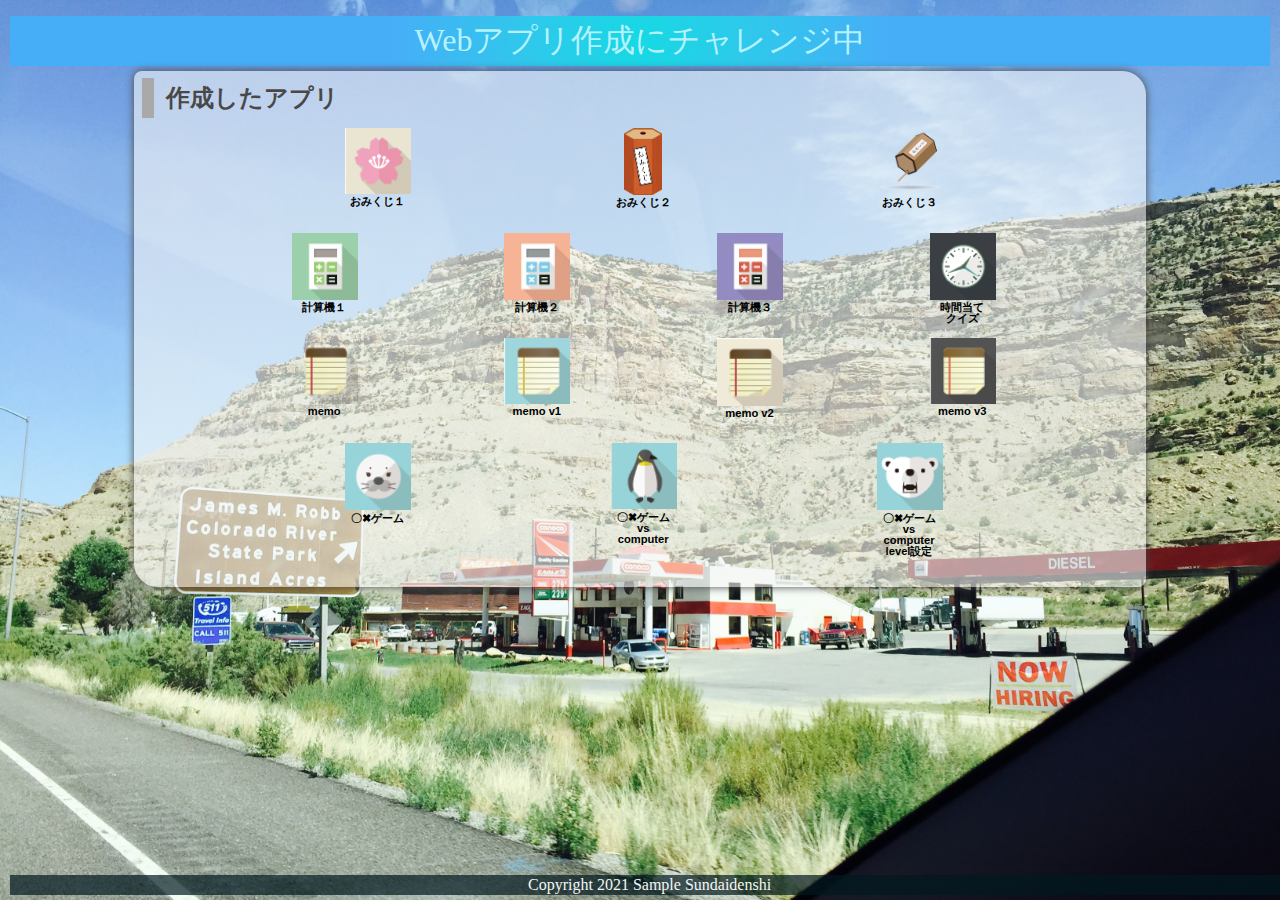
==== index.html @ 8bd03910 "Add files via upload" ====
<!DOCTYPE html>
<html lang="ja">
  <head>
    <meta charset="UTF-8">
    <meta name="viewport" content="width=device-width, initial-scale=1.0">
    <title>先生のサンプルです</title>
    <meta name="description" content="先生のサンプル（ゲーム）">

    <link rel="icon" href="favicon.ico">
    <link rel="stylesheet" href="css/index.css">
  </head>

  <body>
    <!-- 見出し（みだし） -->
    <header class = "header">
      <h1>Webアプリ作成にチャレンジ中</h1>
    </header>
    
    <!-- 作成したアプリ -->
    <section class="container01">
      <h2>作成したアプリ</h2>
      <div class = "game">

        <div class="container01-01">
          <div class="item01">
            <a href="01_omikuji/omikuji.html" title="今日の運勢を占うゲームです。"><img src="img/sakura.jpg" alt="おみくじ１"><br>おみくじ１</a>
          </div>
          <div class="item01">
            <a href="01_omikuji 2/omikuji.html" title="音付きです。"><img src="img/omikuji2.png" alt="おみくじ２" class="img_omikuji2"><br>おみくじ２</a>
          </div>
          <div class="item01">
            <a href="01_omikuji3/omikuji.html" title="テキストも画像です。"><img src="img/omikuji3.png" alt="おみくじ３"><br>おみくじ３</a>
          </div>
         
        </div>
        
        <div class="container01-02">
          <div class="item01">
            <a href="02_calculator_v1/calculator.html" title="かんたんな計算機です。"><img src="img/calc1.jpg" alt="計算機１"><br>計算機１</a>
          </div>
          
          <div class="item01">
            <a href="02_calculator_v2/calculator_button.html" title="=ボタンをつけた計算機です。"><img src="img/calc2.jpg" alt="計算機２"><br>計算機２</a>
          </div>
          
          <div class="item01">
            <a href="02_calculator_v3/calculator2.html" title="=全部ボタンの計算機です。"><img src="img/calc3.jpg" alt="計算機３"><br>計算機３</a>
          </div>
                    
          <div class="item01">
            <a href="98_Time guessing quiz/timeguess.html" title="=時間当てクイズです"><img src="img/clock.png" alt="クイズ">時間当て<br>クイズ</a>
          </div>
        </div>
        
        <div class="container01-03">
          <div class="item01">
            <a href="04_memo/memo.html" title="メモアプリです。"><img src="img/memo.png" alt="memo"><br>memo</a>
          </div>
          
          <div class="item01">
            <a href="04_memo_app_v1/memo.html" title="メモアプリv1です。"><img src="img/memo1.jpg" alt="memo v1"><br>memo v1</a>
          </div>
          
          <div class="item01">
            <a href="04_memo_app_v2/memo.html" title="メモアプリv2です。"><img src="img/memo2.jpg" alt="memo v2"><br>memo v2</a>
          </div>
          
          <div class="item01">
            <a href="04_memo_app_v3/memo.html" title="メモアプリv3です。"><img src="img/memo3.jpg" alt="memo v3"><br>memo v3</a>
          </div>
        </div>
        
        <div class="container01-04">
          <div class="item02">
            <a href="05_tic tac toe_06_sound/tic_tac_toe_fix.html" title="2人でやるゲームです。"><img src="img/azarashi.png" alt="〇✖ゲーム"><br>〇✖ゲーム</a>
          </div>
          
          <div class="item02">
            <a href="06_tic tac toe vs computer/tic_tac_toe_vs computer.html" title="vs computerです。"><img src="img/penguin.png" alt="〇✖ゲームvs computer"><br>〇✖ゲームvs computer</a>
          </div>
          
          <div class="item02">
            <a href="07_tic tac toe vs computer level/tic_tac_toe_vs computer.html" title="vs computer level付き。"><img src="img/bear.png" alt="〇✖ゲーム"><br>〇✖ゲームvs computer<br>level設定</a>
          </div>

        </div>

      </div>
      <div class="filler01"></div>
    </section>
    
    <!-- フッター -->
    <footer>
      <p>Copyright 2021 Sample Sundaidenshi</p>
    </footer>

  </body>
</html>
---- css/index.css ----
@charset "utf-8";

html {
    /* ブラウザのデフォルトが16px                        */
    /* デフォルトの16pxの代わりに1emが10pxになるように調整 */
    font-size: 62.5%;
}

/* 「*」はユニバーサルセレクタ（すべての要素を対象にするセレクタ）でbox-sizing: border-box;を指定 */
/* この指定（してい）はborderとpaddingをボックスサイズ（widthとheight）の中に含めて算出するので、スタイリングがしやすい*/
*, *::before, *::after {
    box-sizing: border-box;
}

body{
    line-height: 1.5;
        /* https://developer.mozilla.org/ja/docs/Web/CSS/line-height */
    color: rgb(73, 72, 72);
    font-size: 1.6rem; /* 16px */
    font-family: "Helvetica Neue",
    Arial,
    "Hiragino Kaku Gothic ProN",
    "Hiragino Sans",
    Meiryo,
    sans-serif;
    text-align: center;
        /* https://developer.mozilla.org/ja/docs/Web/CSS/text-align */
    /* 背景（はいけい）をうすくしたいとき */
    /* background-color:rgba(255, 255, 255, 0.6); */
        /* https://developer.mozilla.org/ja/docs/Web/CSS/background-color */

    /* background-blend-mode: soft-light; */
        /* https://developer.mozilla.org/ja/docs/Web/CSS/background-blend-mode */

    background-image: url(../img/topimg2.JPG);
        /* https://developer.mozilla.org/ja/docs/Web/CSS/background-image */
    background-size: cover;
        /* https://developer.mozilla.org/ja/docs/Web/CSS/background-size */
        /* https://developer.mozilla.org/ja/docs/Web/CSS/background */
    overflow: hidden;
}

header, footer, h1, h2, h3, p, div, .container01, .filler01 {
    margin: 0.2em 0em 0em 0em;
        /* https://developer.mozilla.org/ja/docs/Web/CSS/margin */
    padding: 0.1em;
        /* https://developer.mozilla.org/ja/docs/Web/CSS/padding */
}

/*****************************/
/* 見出し（みだし）           */
/*****************************/
h1 {
    font: 2em Rajdhani, "Noto Sans JP";
    color: rgb(181, 242, 252);
    background-image: radial-gradient(circle 248px at center, #16d9e3 0%, #30c7ec 47%, #46aef7 100%);
}

h2{
    padding-left: 0.5em;
    border-left: solid 0.5em darkgray;
    text-align: left;
}

/*****************************/
/* ページ                    */
/*****************************/
.wrapper {
    position: relative;/*相対位置*/
    max-width: 100vw;  /*すべての要素をbox-sizing:border-boxとしているので全て含めてmin-width:100vwに*/
    min-height: 100vh; /*すべての要素をbox-sizing:border-boxとしているので全て含めてmin-height:100vhに*/
    margin: 0;
    padding: 0;
    padding-bottom: 23px;/*footer+paddingの高さ*/
    text-align: center;
}
/*****************************/
/* セクション(section)        */
/*****************************/
.container01 {
    margin-right: auto;
    margin-left: auto;
    padding-left: 0.5em;
    width: 80%;
    border-radius: 0.5em 1.5em;
        /* https://developer.mozilla.org/ja/docs/Web/CSS/border-radius */
    background-color:rgba(245, 245, 245, 0.6);
    box-shadow:0 0 0.5em rgb(73, 72, 72);
        /* https://developer.mozilla.org/ja/docs/Web/CSS/box-shadow */
}
main > p {
    font: 1.2em bold;
}

/*****************************/
/* アンカー(anchor)           */
/*****************************/
a {
    color: black;
    font-weight: 900;
    text-decoration: none;
        /* https://developer.mozilla.org/ja/docs/Web/CSS/text-decoration */
}

/* mouseoverでグレースケール */
a:hover{
    opacity: 0.5;
    filter: grayscale(100%);
}

/*****************************/
/* container  item           */
/*****************************/
.container01-01 , .container01-02, .container01-03 , .container01-04 {
    display: flex;
        /*https://developer.mozilla.org/ja/docs/Web/CSS/CSS_Flexible_Box_Layout*/
    flex-wrap:wrap;
        /*https://developer.mozilla.org/ja/docs/Web/CSS/flex-wrap*/
    justify-content: space-evenly;
        /*https://developer.mozilla.org/ja/docs/Web/CSS/justify-content*/
    font-size: 0.7em;
}

.item01{
    position: relative;
    width: 6em;
    height: 9em;
    margin: 0;
    line-height: 1em;
    overflow: hidden;
}

.item02{
    position: relative;
    width: 6em;
    height: 12em;
    margin: 0;
    line-height: 1em;
    overflow: hidden;
}

.item01 img, .item02 img{
    width: 6em;
    height: auto;
}

.item01 .img_omikuji2{
    width: auto;
    height: 6em;
    overflow: hidden;
}

/*****************************/
/* フッター                   */
/*****************************/
footer> p {
    position: absolute;/*←絶対位置*/
    bottom: 5px; /*下に固定*/
    width: 100%;
    margin: 0px;
    padding: 1px;
    color: whitesmoke;
    font: 1em Rajdhani;
    text-align: center;
    background: rgba(1, 24, 31, 0.7);
}
/*******************************************************/
/* レスポンシブ対応　メディアクエリを使ってCSSを切り替える */
/* https://www.design-memo.com/coding/css-media-queries */
/* mobileのときのスタイル */
/*******************************************************/
@media screen and (max-width: 480px) {
    body{
        background-size: auto 812px;
    }
}
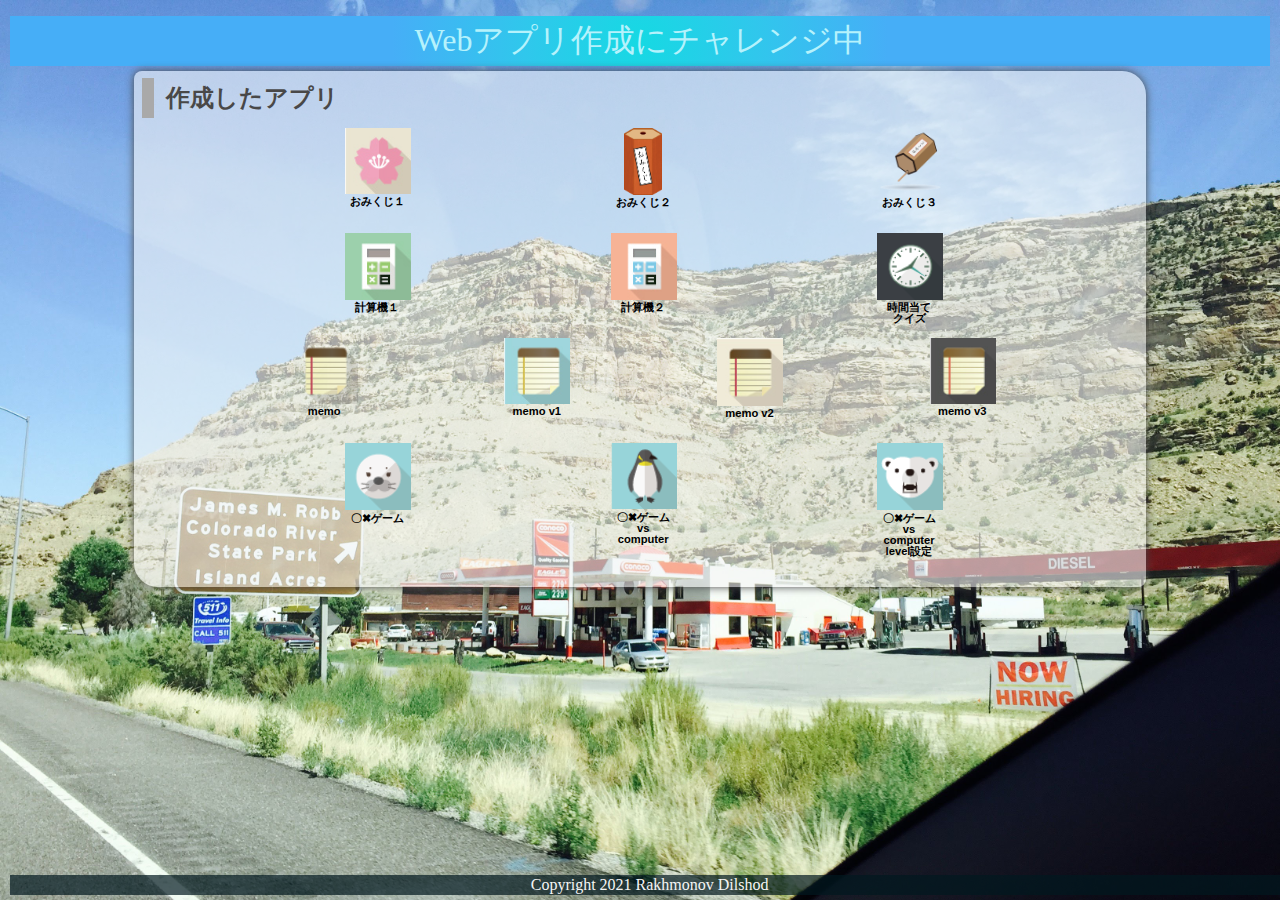
==== commit 4dbbba8f: "Add files via upload" ====
--- a/index.html
+++ b/index.html
@@ -3,8 +3,8 @@
   <head>
     <meta charset="UTF-8">
     <meta name="viewport" content="width=device-width, initial-scale=1.0">
-    <title>先生のサンプルです</title>
-    <meta name="description" content="先生のサンプル（ゲーム）">
+    <title>ディマの課題</title>
+    <meta name="description" content="Dimaのサンプル（ゲーム）">
 
     <link rel="icon" href="favicon.ico">
     <link rel="stylesheet" href="css/index.css">
@@ -43,44 +43,44 @@
             <a href="02_calculator_v2/calculator_button.html" title="=ボタンをつけた計算機です。"><img src="img/calc2.jpg" alt="計算機２"><br>計算機２</a>
           </div>
           
-          <div class="item01">
+          <!--<div class="item01">
             <a href="02_calculator_v3/calculator2.html" title="=全部ボタンの計算機です。"><img src="img/calc3.jpg" alt="計算機３"><br>計算機３</a>
-          </div>
+          </div>-->
                     
           <div class="item01">
-            <a href="98_Time guessing quiz/timeguess.html" title="=時間当てクイズです"><img src="img/clock.png" alt="クイズ">時間当て<br>クイズ</a>
+            <a href="Time guessing quiz/timeguess.html" title="=時間当てクイズです"><img src="img/clock.png" alt="クイズ">時間当て<br>クイズ</a>
           </div>
         </div>
         
         <div class="container01-03">
           <div class="item01">
-            <a href="04_memo/memo.html" title="メモアプリです。"><img src="img/memo.png" alt="memo"><br>memo</a>
+            <a href="04_memo.save.v1/04_memo/memo.html" title="メモアプリです。"><img src="img/memo.png" alt="memo"><br>memo</a>
           </div>
           
           <div class="item01">
-            <a href="04_memo_app_v1/memo.html" title="メモアプリv1です。"><img src="img/memo1.jpg" alt="memo v1"><br>memo v1</a>
+            <a href="04_memo.select.v3/04_memo/memo.html" title="メモアプリv1です。"><img src="img/memo1.jpg" alt="memo v1"><br>memo v1</a>
           </div>
           
           <div class="item01">
-            <a href="04_memo_app_v2/memo.html" title="メモアプリv2です。"><img src="img/memo2.jpg" alt="memo v2"><br>memo v2</a>
+            <a href="04_memo.up3.v2/04_memo/memo.html" title="メモアプリv2です。"><img src="img/memo2.jpg" alt="memo v2"><br>memo v2</a>
           </div>
           
           <div class="item01">
-            <a href="04_memo_app_v3/memo.html" title="メモアプリv3です。"><img src="img/memo3.jpg" alt="memo v3"><br>memo v3</a>
+            <a href="04_memo.fix.v4/04_memo/memo.html" title="メモアプリv3です。"><img src="img/memo3.jpg" alt="memo v3"><br>memo v3</a>
           </div>
         </div>
         
         <div class="container01-04">
           <div class="item02">
-            <a href="05_tic tac toe_06_sound/tic_tac_toe_fix.html" title="2人でやるゲームです。"><img src="img/azarashi.png" alt="〇✖ゲーム"><br>〇✖ゲーム</a>
+            <a href="05_tic tac toe 6/toi tac toe.html" title="2人でやるゲームです。"><img src="img/azarashi.png" alt="〇✖ゲーム"><br>〇✖ゲーム</a>
           </div>
           
           <div class="item02">
-            <a href="06_tic tac toe vs computer/tic_tac_toe_vs computer.html" title="vs computerです。"><img src="img/penguin.png" alt="〇✖ゲームvs computer"><br>〇✖ゲームvs computer</a>
+            <a href="05_tic tac toe vs Computer.1/toi tac toe.html" title="vs computerです。"><img src="img/penguin.png" alt="〇✖ゲームvs computer"><br>〇✖ゲームvs computer</a>
           </div>
           
-          <div class="item02">
-            <a href="07_tic tac toe vs computer level/tic_tac_toe_vs computer.html" title="vs computer level付き。"><img src="img/bear.png" alt="〇✖ゲーム"><br>〇✖ゲームvs computer<br>level設定</a>
+         <div class="item02">
+            <a href="05_tic tac toe vs Computer.2/toi tac toe.html" title="vs computer level付き。"><img src="img/bear.png" alt="〇✖ゲーム"><br>〇✖ゲームvs computer<br>level設定</a>
           </div>
 
         </div>
@@ -91,7 +91,7 @@
     
     <!-- フッター -->
     <footer>
-      <p>Copyright 2021 Sample Sundaidenshi</p>
+      <p>Copyright 2021 Rakhmonov Dilshod</p>
     </footer>
 
   </body>
